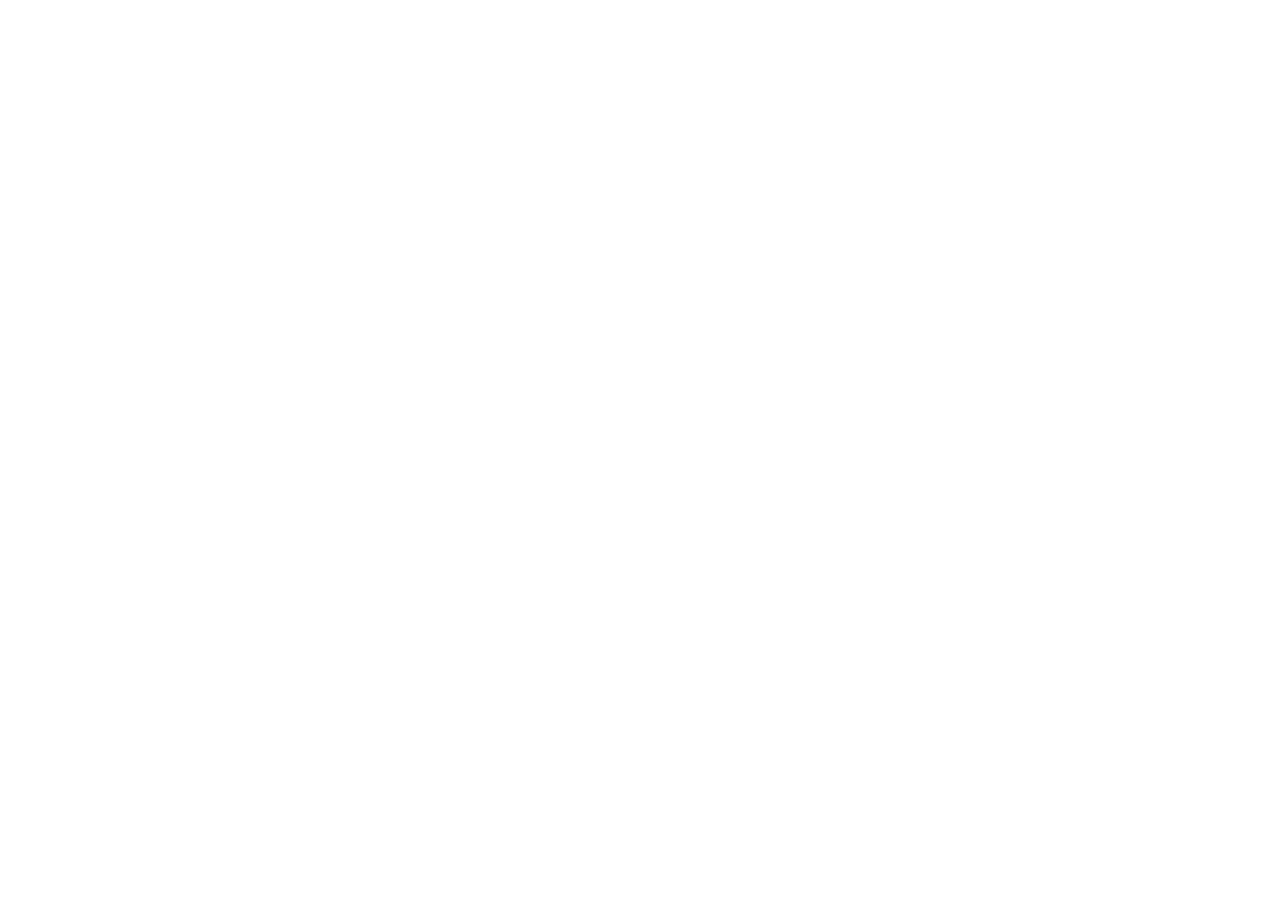
==== index.html @ 382e02ac "criei a página principal" ====
<!DOCTYPE html>
<html lang="pt-br">
<head>
    <meta charset="UTF-8">
    <meta name="viewport" content="width=device-width, initial-scale=1.0">
    <link rel="shortcut icon" href="favicon.ico" type="image/x-icon">
    <title>Projeto Redes Sociais</title>
</head>
<body>
    
</body>
</html>
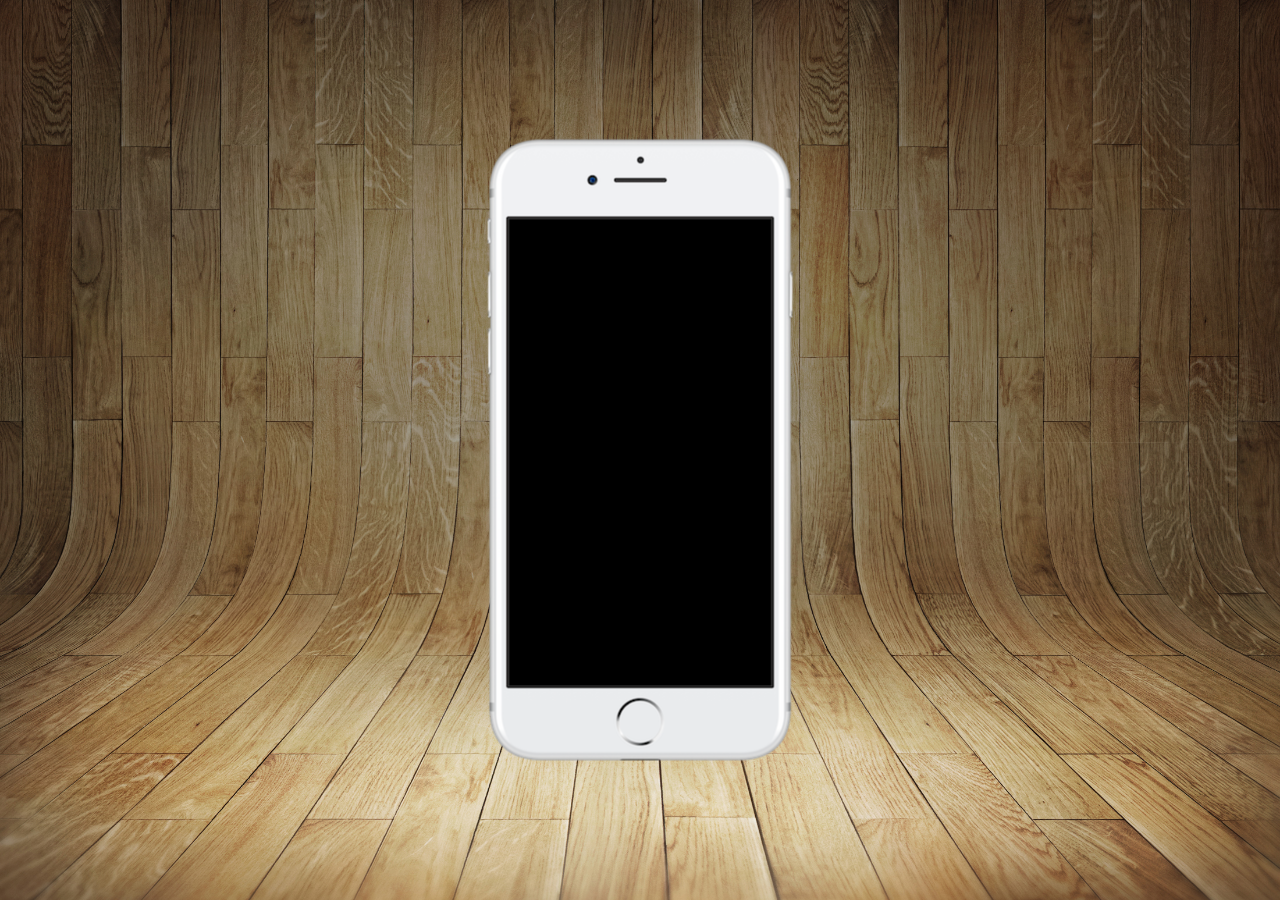
==== commit 7e8aa701: "atualização no estilo e estrutura" ====
--- a/index.html
+++ b/index.html
@@ -4,9 +4,17 @@
     <meta charset="UTF-8">
     <meta name="viewport" content="width=device-width, initial-scale=1.0">
     <link rel="shortcut icon" href="favicon.ico" type="image/x-icon">
+    <link rel="stylesheet" href="estilos/style.css">
     <title>Projeto Redes Sociais</title>
 </head>
 <body>
-    
+    <main>
+        <section id="telefone">
+
+        </section>
+        <section id="redes-sociais">
+
+        </section>
+    </main>
 </body>
 </html>--- a/estilos/style.css
+++ b/estilos/style.css
@@ -0,0 +1,41 @@
+@charset "UTF-8";
+
+* {
+    /*Tirar todos os espaços para iniciar e organizar como quiser depois*/
+    margin: 0px;
+    padding: 0px;
+    font-family: Arial, Helvetica, sans-serif;
+}
+
+html, body {
+    /*Usar a totalidade da tela visível*/
+    height: 100vh;
+    width: 100vw;
+    background-color: black;
+}
+
+body {
+    /*posicionamento da imagem de fundo*/
+    background: url(../imagens/fundo-madeira.jpg) no-repeat top center;
+    background-size: cover;
+    background-attachment: fixed;
+}
+
+main {
+    /*Colocar posicionamento relativo aqui para usar o absoluto na section e centralizá-la*/
+    position: relative;
+    height: 100vh;
+}
+
+section#telefone {
+    position: absolute;
+    top: 50%;
+    left: 50%;
+    transform: translate(-50%, -50%);
+    /*Lembrando: estas 4 configurações acima são para colocar essa section no meio, independente do tamanho do navegador*/
+
+    height: 627px;
+    width: 311px; 
+    /*essas medidas podem ser encontradas usando o Gimp, em Propriedades de imagem, observando a medida dela (para deixar essa section do tamanho certo da imagem do telefone*/
+    background: url(../imagens/frame-iphone.png) no-repeat;
+}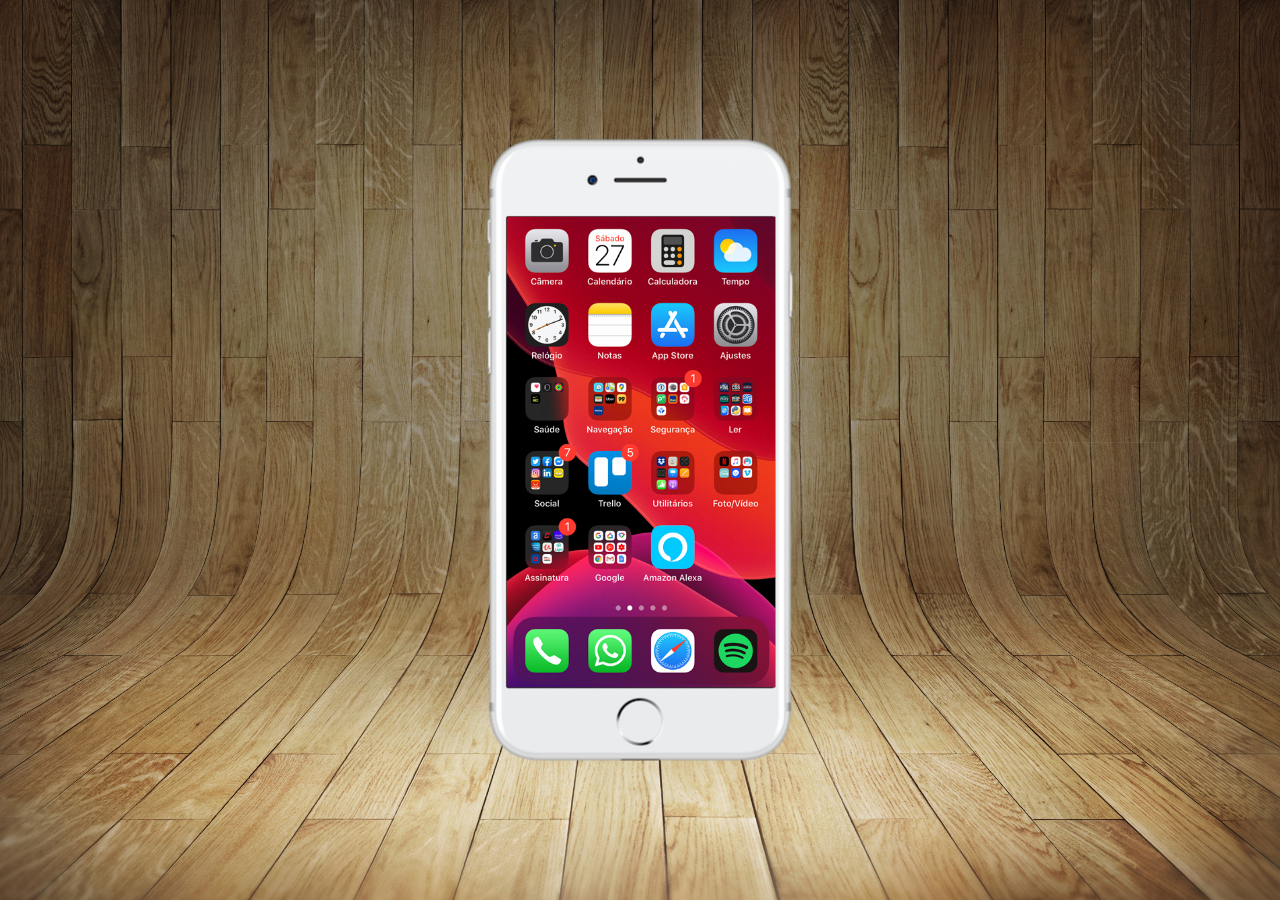
==== commit 2dceb260: "atualizei estilo e criei iframe" ====
--- a/index.html
+++ b/index.html
@@ -9,8 +9,9 @@
 </head>
 <body>
     <main>
+        <!--criando o espaço telefone, e dentro colocando um iframe (que será configurado no CSS)-->
         <section id="telefone">
-
+            <iframe src="home.html" name="tela" id="tela" frameborder="0"></iframe>
         </section>
         <section id="redes-sociais">
 
--- a/estilos/style.css
+++ b/estilos/style.css
@@ -38,4 +38,17 @@
     width: 311px; 
     /*essas medidas podem ser encontradas usando o Gimp, em Propriedades de imagem, observando a medida dela (para deixar essa section do tamanho certo da imagem do telefone*/
     background: url(../imagens/frame-iphone.png) no-repeat;
+}
+
+iframe#tela {
+    /*configurar o iframe dentro do celular*/
+    position: relative;
+    /*medidas para colocar a "imagem home/iframe" exatamente ao canto esquerdo superior da "imagem celular"*/
+    top: 80px;
+    left: 22px;
+    /*tamanho do iframe*/
+    width: 269px;
+    height: 471px;
+
+    
 }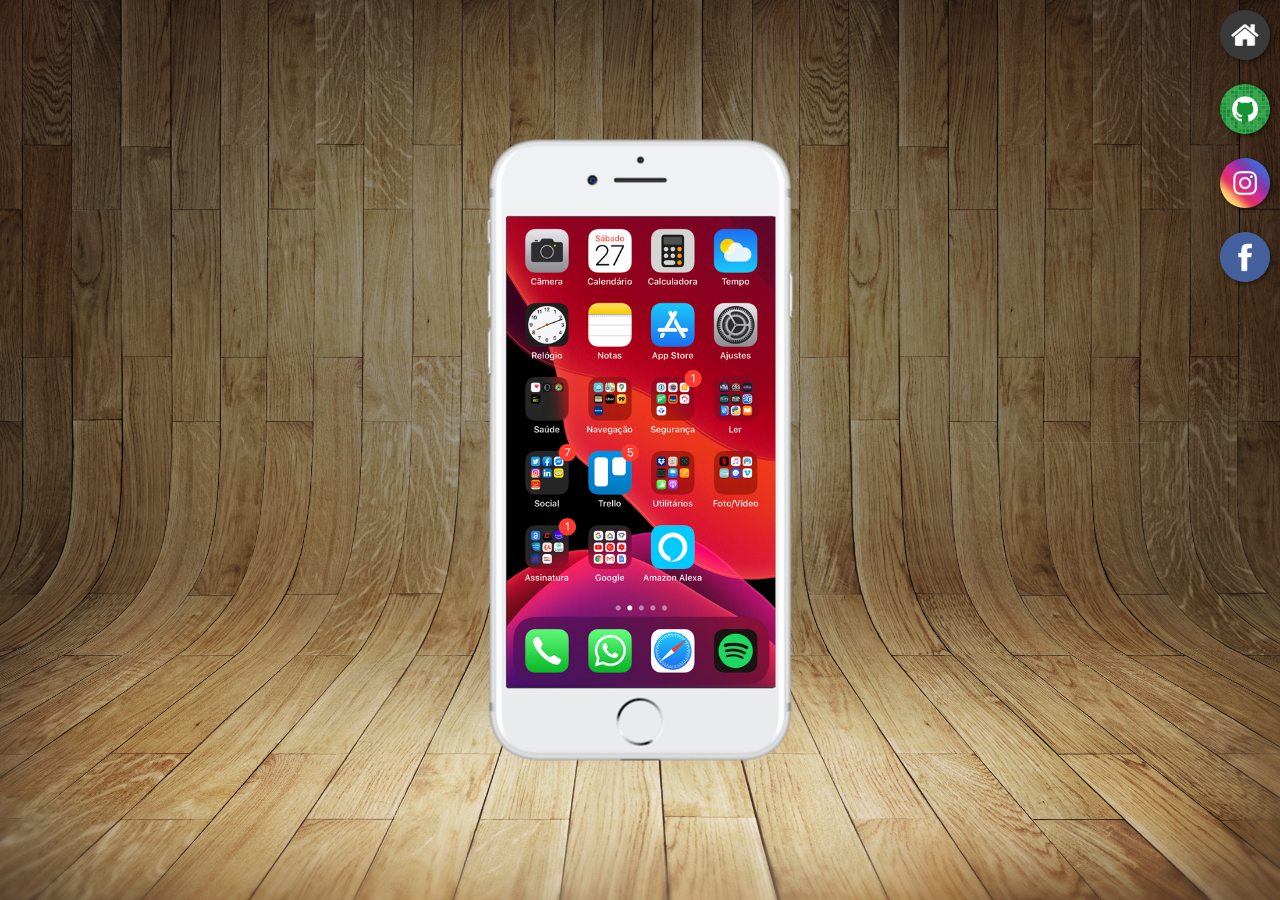
==== commit 4ee6fa09: "criei botões" ====
--- a/index.html
+++ b/index.html
@@ -11,10 +11,16 @@
     <main>
         <!--criando o espaço telefone, e dentro colocando um iframe (que será configurado no CSS)-->
         <section id="telefone">
-            <iframe src="home.html" name="tela" id="tela" frameborder="0"></iframe>
+            <iframe src="home.html" name="tela" id="tela" frameborder="0">
+                <p>Seu navegador não é compatível com isso</p>
+            </iframe>
         </section>
         <section id="redes-sociais">
-
+            <!--criar as imagens link. Os <br> são para ficar um em baixo do outro-->
+            <a href="#" target="tela"><img src="imagens/logo-home.jpg" alt="Home"></a><br>
+            <a href="#" target="tela"><img src="imagens/logo-github.jpg" alt="GitHub"></a><br>
+            <a href="#" target="tela"><img src="imagens/logo-instagram.jpg" alt="Instagram"></a><br>
+            <a href="#" target="tela"><img src="imagens/logo-facebook.jpg" alt="Facebook"></a>
         </section>
     </main>
 </body>
--- a/estilos/style.css
+++ b/estilos/style.css
@@ -49,6 +49,27 @@
     /*tamanho do iframe*/
     width: 269px;
     height: 471px;
+}
 
-    
+section#redes-sociais {
+    /*colocar as imagens link das redes sociais na direita*/
+    text-align: right;
+}
+
+section#redes-sociais img {
+    /*configurar as imagens dos links para as redes sociais*/
+    width: 50px;
+    margin: 10px;
+    border-radius: 50%; /*para deixar as imagens redondas*/
+    box-shadow: 2px 2px 5px rgba(0, 0, 0, 0.500);
+    box-sizing: border-box; /*p/ quando passar o mouse, a borda branca não empurrar os outros botões (a borda vai ficar fazendo parte da caixa*/
+}
+
+section#redes-sociais img:hover {
+    /*estilo quando passar o mouse*/
+    border: 2px solid rgba(255, 255, 255, 0.432);
+    transform: translate(-3px, -3px); /*p/ o botão dar uma leve afastada quando passar o mouse*/
+    box-shadow: 5px 5px 10px rgba(0, 0, 0, 0.500);
+    transition: transform .3s, border 1s;/*p/ o transform e borda não ser tão rápido*/
+
 }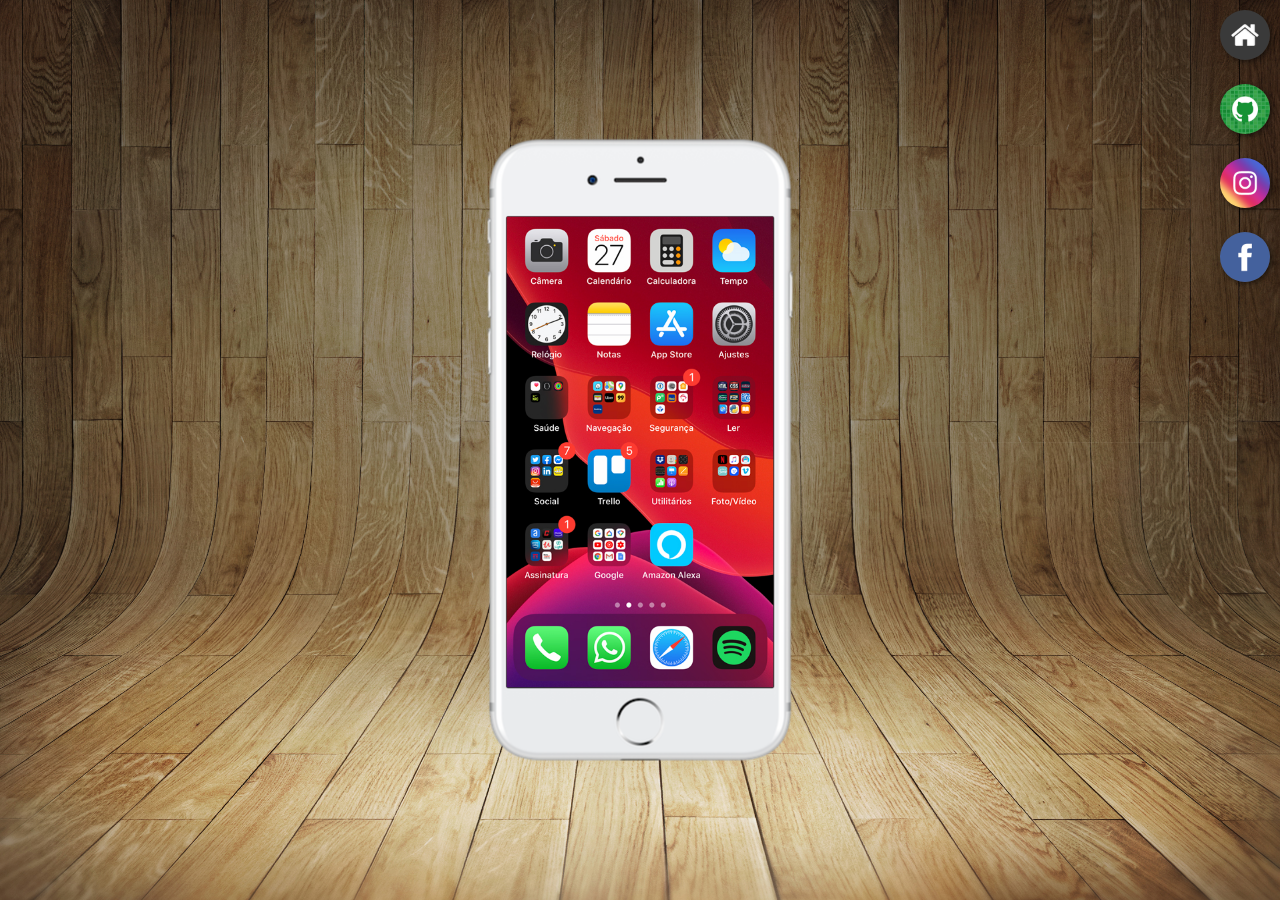
==== commit 931ad478: "criei as páginas extras" ====
--- a/index.html
+++ b/index.html
@@ -17,10 +17,10 @@
         </section>
         <section id="redes-sociais">
             <!--criar as imagens link. Os <br> são para ficar um em baixo do outro-->
-            <a href="#" target="tela"><img src="imagens/logo-home.jpg" alt="Home"></a><br>
-            <a href="#" target="tela"><img src="imagens/logo-github.jpg" alt="GitHub"></a><br>
-            <a href="#" target="tela"><img src="imagens/logo-instagram.jpg" alt="Instagram"></a><br>
-            <a href="#" target="tela"><img src="imagens/logo-facebook.jpg" alt="Facebook"></a>
+            <a href="home.html" target="tela"><img src="imagens/logo-home.jpg" alt="Home"></a><br>
+            <a href="github.html" target="tela"><img src="imagens/logo-github.jpg" alt="GitHub"></a><br>
+            <a href="instagram.html" target="tela"><img src="imagens/logo-instagram.jpg" alt="Instagram"></a><br>
+            <a href="facebook.html" target="tela"><img src="imagens/logo-facebook.jpg" alt="Facebook"></a>
         </section>
     </main>
 </body>
--- a/estilos/style.css
+++ b/estilos/style.css
@@ -47,7 +47,7 @@
     top: 80px;
     left: 22px;
     /*tamanho do iframe*/
-    width: 269px;
+    width: 267px;
     height: 471px;
 }
 
@@ -71,5 +71,4 @@
     transform: translate(-3px, -3px); /*p/ o botão dar uma leve afastada quando passar o mouse*/
     box-shadow: 5px 5px 10px rgba(0, 0, 0, 0.500);
     transition: transform .3s, border 1s;/*p/ o transform e borda não ser tão rápido*/
-
 }